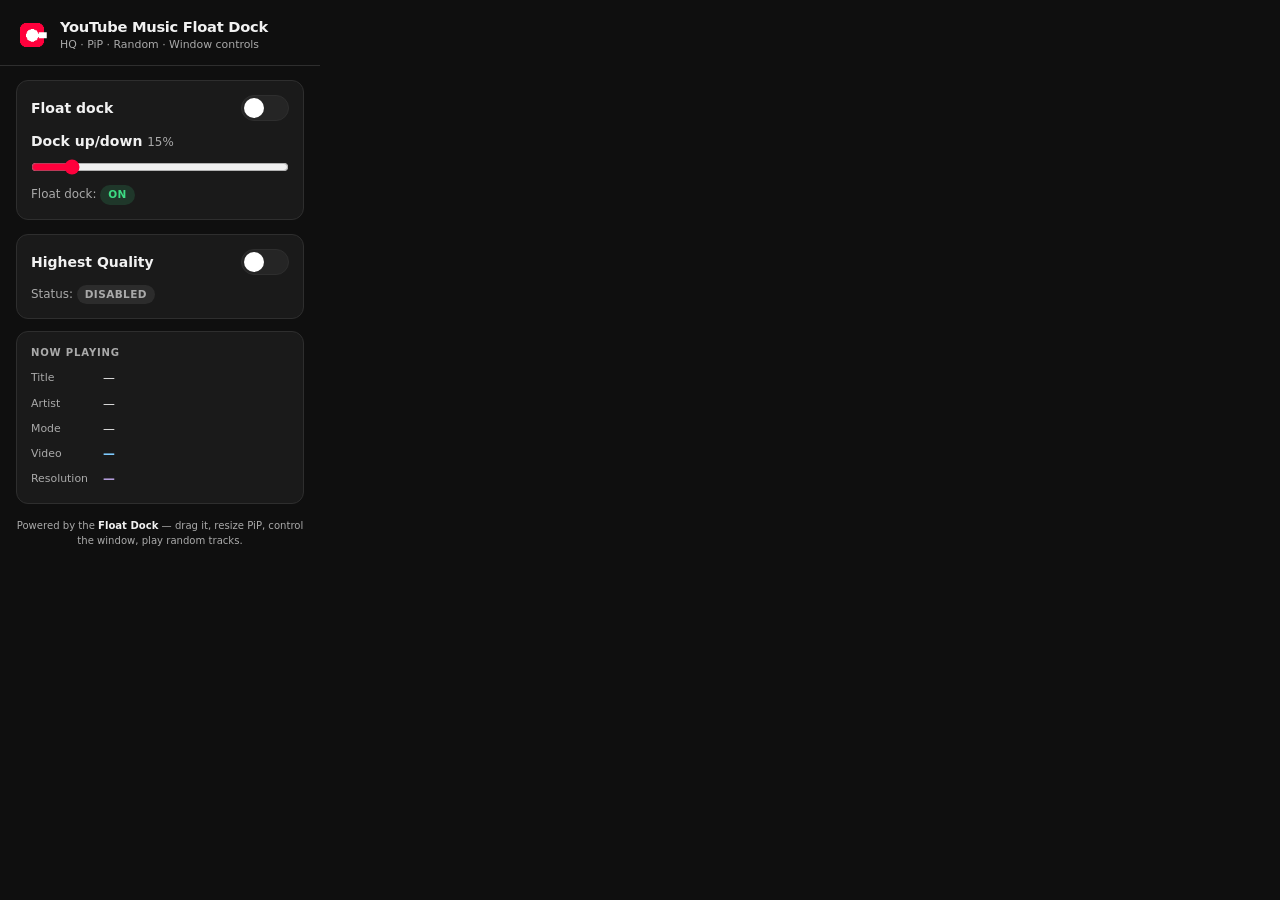
==== popup/popup.html @ 7b031932 "Initial publish of YouTube Music Float Dock Chrome extension. Standalone Manifest V3 extension for m" ====
<!DOCTYPE html>
<html lang="en">
<head>
  <meta charset="UTF-8">
  <meta name="viewport" content="width=device-width, initial-scale=1.0">
  <title>YouTube Music Float Dock</title>
  <link rel="stylesheet" href="popup.css">
</head>
<body>
  <header class="header">
    <img src="../icons/icon48.png" alt="" class="logo" width="32" height="32">
    <div>
      <h1 class="title">YouTube Music Float Dock</h1>
      <p class="subtitle">HQ · PiP · Random · Window controls</p>
    </div>
  </header>

  <section class="card toggle-card">
    <div class="toggle-row">
      <label for="floatToggle" class="toggle-label">Float dock</label>
      <label class="switch">
        <input type="checkbox" id="floatToggle" aria-label="Toggle floating control dock">
        <span class="slider"></span>
      </label>
    </div>
    <div class="slider-row" style="margin-top: 10px">
      <label for="dockTopSlider" class="toggle-label">
        Dock up/down <span id="dockTopValue" class="dock-top-value">15%</span>
      </label>
      <input type="range" id="dockTopSlider" min="3" max="92" value="15" step="1" aria-label="Move floating dock up or down">
    </div>
    <p class="status-line" style="margin-top: 10px">
      Float dock: <span id="randomBadge" class="badge badge-enabled">On</span>
    </p>
  </section>

  <section class="card toggle-card">
    <div class="toggle-row">
      <label for="hqToggle" class="toggle-label">Highest Quality</label>
      <label class="switch">
        <input type="checkbox" id="hqToggle" aria-label="Toggle highest quality playback">
        <span class="slider"></span>
      </label>
    </div>
    <p class="status-line">
      Status: <span id="statusBadge" class="badge badge-disabled">Disabled</span>
    </p>
  </section>

  <section class="card track-card" id="trackCard">
    <h2 class="section-title">Now Playing</h2>
    <dl class="track-info">
      <div class="info-row">
        <dt>Title</dt>
        <dd id="trackTitle">—</dd>
      </div>
      <div class="info-row">
        <dt>Artist</dt>
        <dd id="trackArtist">—</dd>
      </div>
      <div class="info-row">
        <dt>Mode</dt>
        <dd id="playbackType">—</dd>
      </div>
      <div class="info-row">
        <dt>Video</dt>
        <dd id="qualityLabel">—</dd>
      </div>
      <div class="info-row">
        <dt>Resolution</dt>
        <dd id="videoResolution">—</dd>
      </div>
    </dl>
    <p id="trackNote" class="track-note hidden"></p>
  </section>

  <footer class="footer">
    <p>Powered by the <strong>Float Dock</strong> — drag it, resize PiP, control the window, play random tracks.</p>
  </footer>

  <script src="popup.js"></script>
</body>
</html>
---- popup/popup.css ----
*,
*::before,
*::after {
  box-sizing: border-box;
  margin: 0;
  padding: 0;
}

:root {
  --bg: #0f0f0f;
  --surface: #1a1a1a;
  --surface-2: #252525;
  --text: #f1f1f1;
  --text-muted: #aaaaaa;
  --accent: #ff003c;
  --accent-glow: rgba(255, 0, 60, 0.35);
  --success: #3ddc84;
  --border: #2e2e2e;
  --radius: 12px;
  --font: "Segoe UI", system-ui, -apple-system, sans-serif;
}

html {
  font-size: 14px;
}

body {
  width: 320px;
  min-height: 280px;
  background: var(--bg);
  color: var(--text);
  font-family: var(--font);
  line-height: 1.45;
}

.header {
  display: flex;
  align-items: center;
  gap: 12px;
  padding: 16px 16px 12px;
  border-bottom: 1px solid var(--border);
}

.logo {
  border-radius: 8px;
  flex-shrink: 0;
}

.title {
  font-size: 1.05rem;
  font-weight: 700;
  letter-spacing: -0.02em;
}

.subtitle {
  font-size: 0.78rem;
  color: var(--text-muted);
}

.card {
  margin: 12px 16px 0;
  padding: 14px;
  background: var(--surface);
  border: 1px solid var(--border);
  border-radius: var(--radius);
}

.toggle-card {
  margin-top: 14px;
}

.toggle-row {
  display: flex;
  align-items: center;
  justify-content: space-between;
  gap: 12px;
}

.toggle-label {
  font-weight: 600;
}

.slider-row {
  display: flex;
  flex-direction: column;
  gap: 8px;
}

.slider-row input[type="range"] {
  width: 100%;
  accent-color: var(--accent);
  cursor: pointer;
}

.dock-top-value {
  color: var(--text-muted);
  font-weight: 500;
  font-size: 0.85em;
}

.layout-row {
  display: flex;
  flex-direction: column;
  gap: 8px;
}

.layout-options {
  display: flex;
  gap: 8px;
}

.layout-option {
  flex: 1;
  display: flex;
  align-items: center;
  justify-content: center;
  gap: 6px;
  padding: 8px 10px;
  background: var(--surface-2);
  border: 1px solid var(--border);
  border-radius: 8px;
  cursor: pointer;
  font-size: 0.85rem;
  font-weight: 600;
  transition: border-color 0.15s ease, background 0.15s ease;
}

.layout-option input {
  accent-color: var(--accent);
}

.layout-option:has(input:checked) {
  border-color: var(--accent);
  background: rgba(255, 0, 60, 0.12);
}

.switch {
  position: relative;
  display: inline-block;
  width: 48px;
  height: 26px;
  flex-shrink: 0;
}

.switch input {
  opacity: 0;
  width: 0;
  height: 0;
}

.slider {
  position: absolute;
  inset: 0;
  background: var(--surface-2);
  border: 1px solid var(--border);
  border-radius: 999px;
  cursor: pointer;
  transition: background 0.2s ease, box-shadow 0.2s ease;
}

.slider::before {
  content: "";
  position: absolute;
  height: 20px;
  width: 20px;
  left: 2px;
  bottom: 2px;
  background: #fff;
  border-radius: 50%;
  transition: transform 0.2s ease;
}

.switch input:checked + .slider {
  background: var(--accent);
  border-color: var(--accent);
  box-shadow: 0 0 12px var(--accent-glow);
}

.switch input:checked + .slider::before {
  transform: translateX(22px);
}

.switch input:focus-visible + .slider {
  outline: 2px solid var(--accent);
  outline-offset: 2px;
}

.status-line {
  margin-top: 10px;
  font-size: 0.85rem;
  color: var(--text-muted);
}

.badge {
  display: inline-block;
  padding: 2px 8px;
  border-radius: 999px;
  font-size: 0.75rem;
  font-weight: 600;
  text-transform: uppercase;
  letter-spacing: 0.04em;
}

.badge-enabled {
  background: rgba(61, 220, 132, 0.15);
  color: var(--success);
}

.badge-disabled {
  background: rgba(170, 170, 170, 0.12);
  color: var(--text-muted);
}

.section-title {
  font-size: 0.72rem;
  font-weight: 600;
  text-transform: uppercase;
  letter-spacing: 0.08em;
  color: var(--text-muted);
  margin-bottom: 10px;
}

.track-info {
  display: grid;
  gap: 8px;
}

.info-row {
  display: grid;
  grid-template-columns: 64px 1fr;
  gap: 8px;
  align-items: start;
}

.info-row dt {
  font-size: 0.78rem;
  color: var(--text-muted);
}

.info-row dd {
  font-size: 0.85rem;
  font-weight: 500;
  word-break: break-word;
}

#playbackType.playback-song {
  color: var(--success);
}

#playbackType.playback-video {
  color: #ff8a80;
}

#qualityLabel {
  color: #7ecbff;
  font-weight: 600;
}

#videoResolution {
  color: #b39ddb;
  font-weight: 600;
}

.track-note {
  margin-top: 10px;
  font-size: 0.78rem;
  color: var(--text-muted);
  padding: 8px 10px;
  background: var(--surface-2);
  border-radius: 8px;
}

.track-note.hidden {
  display: none;
}

.footer {
  padding: 14px 16px 16px;
}

.footer p {
  font-size: 0.72rem;
  color: var(--text-muted);
  text-align: center;
  line-height: 1.5;
}

.footer strong {
  color: var(--text);
  font-weight: 600;
}
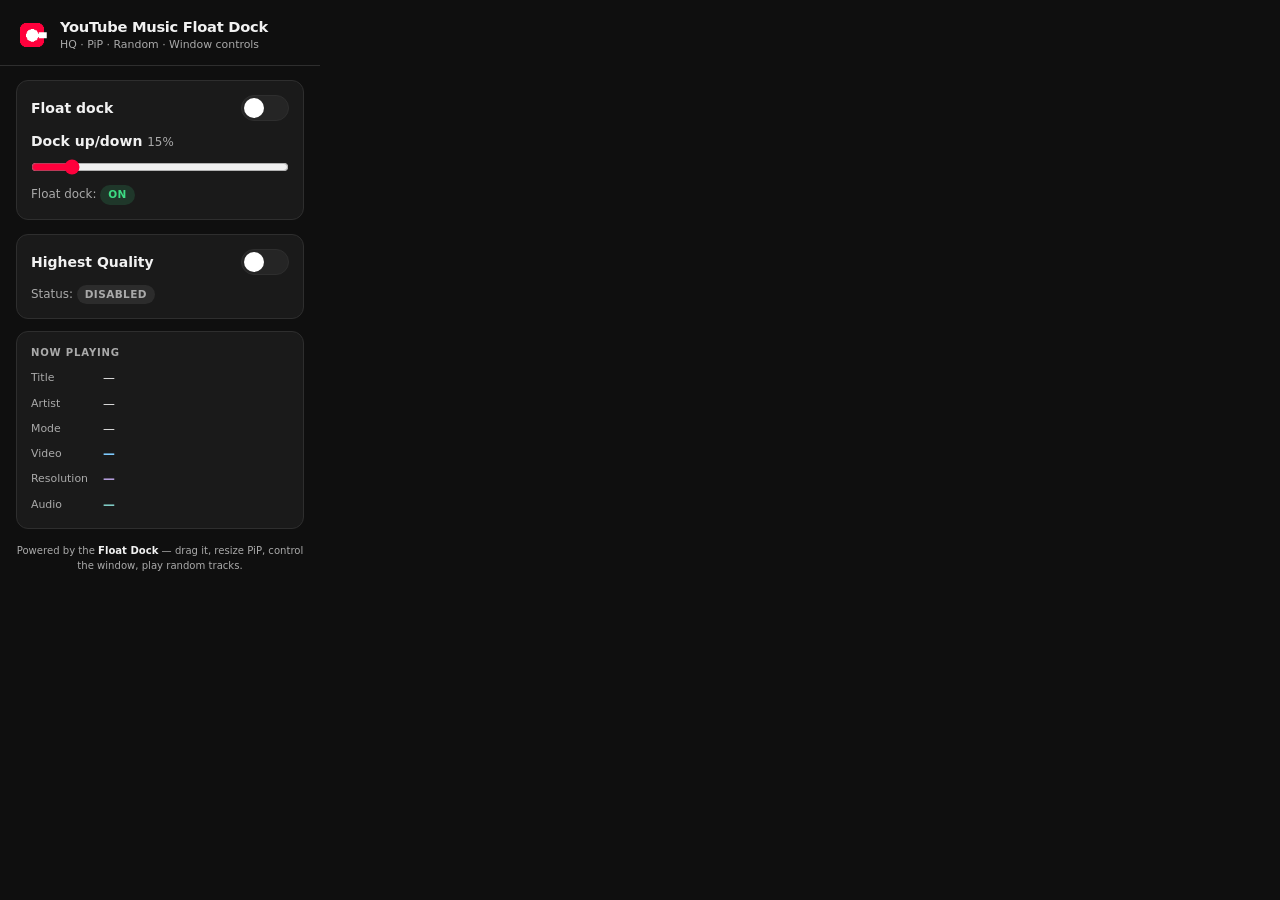
==== commit 0c266c2f: "Force 8K→4K→2K→1080p video ladder and harden PiP minimize. Also show live audio kbps in the popup an" ====
--- a/popup/popup.html
+++ b/popup/popup.html
@@ -23,13 +23,13 @@
         <span class="slider"></span>
       </label>
     </div>
-    <div class="slider-row" style="margin-top: 10px">
+    <div class="slider-row">
       <label for="dockTopSlider" class="toggle-label">
         Dock up/down <span id="dockTopValue" class="dock-top-value">15%</span>
       </label>
       <input type="range" id="dockTopSlider" min="3" max="92" value="15" step="1" aria-label="Move floating dock up or down">
     </div>
-    <p class="status-line" style="margin-top: 10px">
+    <p class="status-line">
       Float dock: <span id="randomBadge" class="badge badge-enabled">On</span>
     </p>
   </section>
@@ -70,6 +70,10 @@
         <dt>Resolution</dt>
         <dd id="videoResolution">—</dd>
       </div>
+      <div class="info-row">
+        <dt>Audio</dt>
+        <dd id="audioQualityLabel">—</dd>
+      </div>
     </dl>
     <p id="trackNote" class="track-note hidden"></p>
   </section>
--- a/popup/popup.css
+++ b/popup/popup.css
@@ -84,6 +84,7 @@
   display: flex;
   flex-direction: column;
   gap: 8px;
+  margin-top: 10px;
 }
 
 .slider-row input[type="range"] {
@@ -261,6 +262,11 @@
   font-weight: 600;
 }
 
+#audioQualityLabel {
+  color: #80cbc4;
+  font-weight: 600;
+}
+
 .track-note {
   margin-top: 10px;
   font-size: 0.78rem;
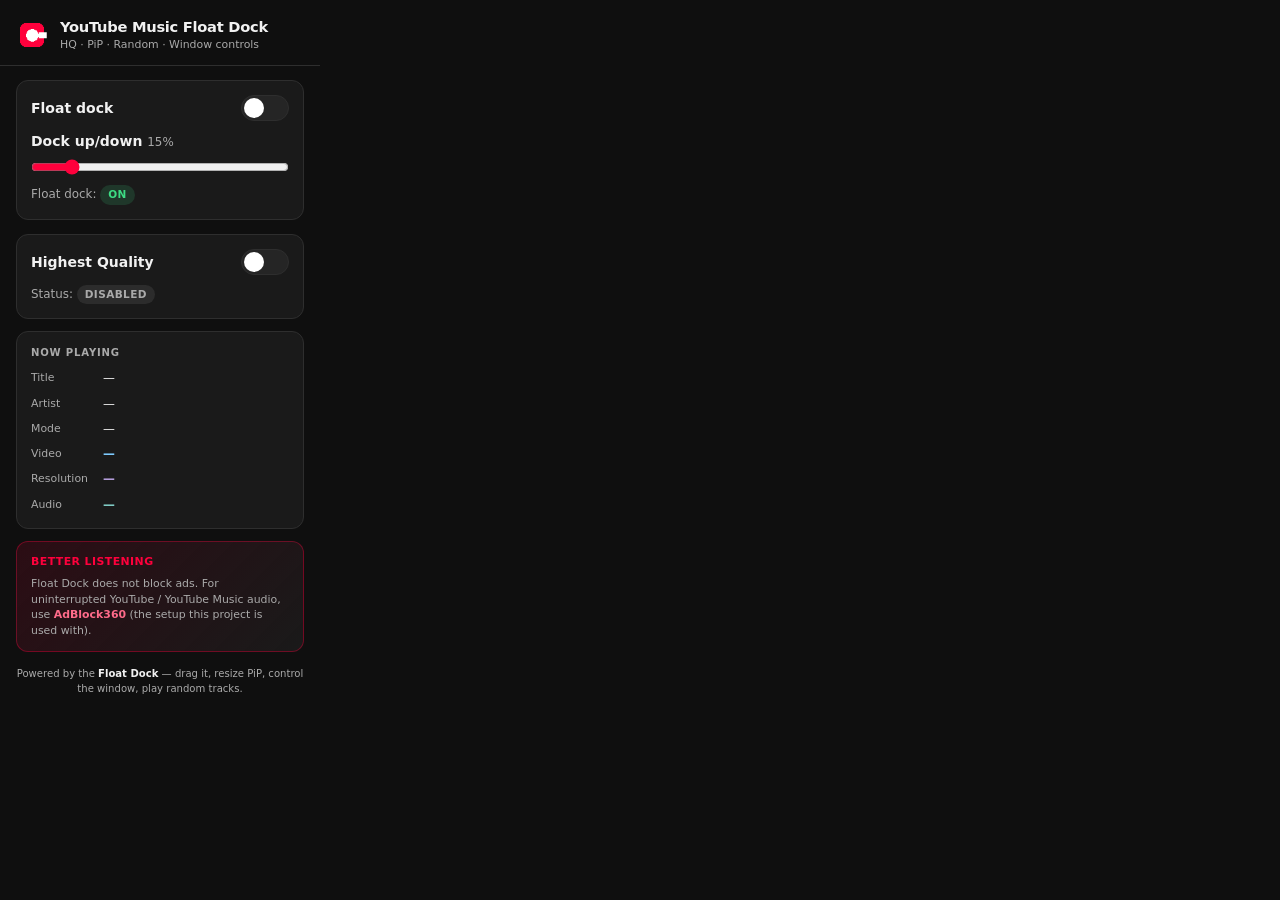
==== commit ed10f5ee: "Tell users to install AdBlock360 before Float Dock for uninterrupted YouTube Music listening." ====
--- a/popup/popup.html
+++ b/popup/popup.html
@@ -78,6 +78,15 @@
     <p id="trackNote" class="track-note hidden"></p>
   </section>
 
+  <section class="card tip-card">
+    <p class="tip-title">Better listening</p>
+    <p class="tip-text">
+      Float Dock does not block ads. For uninterrupted YouTube / YouTube Music audio, use
+      <a href="https://adblock360.com/" target="_blank" rel="noopener">AdBlock360</a>
+      (the setup this project is used with).
+    </p>
+  </section>
+
   <footer class="footer">
     <p>Powered by the <strong>Float Dock</strong> — drag it, resize PiP, control the window, play random tracks.</p>
   </footer>
--- a/popup/popup.css
+++ b/popup/popup.css
@@ -280,6 +280,38 @@
   display: none;
 }
 
+.tip-card {
+  margin-top: 12px;
+  padding: 12px 14px;
+  border-color: rgba(255, 0, 60, 0.35);
+  background: linear-gradient(135deg, rgba(255, 0, 60, 0.12), var(--surface));
+}
+
+.tip-title {
+  font-size: 0.78rem;
+  font-weight: 700;
+  letter-spacing: 0.04em;
+  text-transform: uppercase;
+  color: var(--accent);
+  margin-bottom: 6px;
+}
+
+.tip-text {
+  font-size: 0.78rem;
+  color: var(--text-muted);
+  line-height: 1.45;
+}
+
+.tip-text a {
+  color: #ff6b8a;
+  font-weight: 600;
+  text-decoration: none;
+}
+
+.tip-text a:hover {
+  text-decoration: underline;
+}
+
 .footer {
   padding: 14px 16px 16px;
 }
